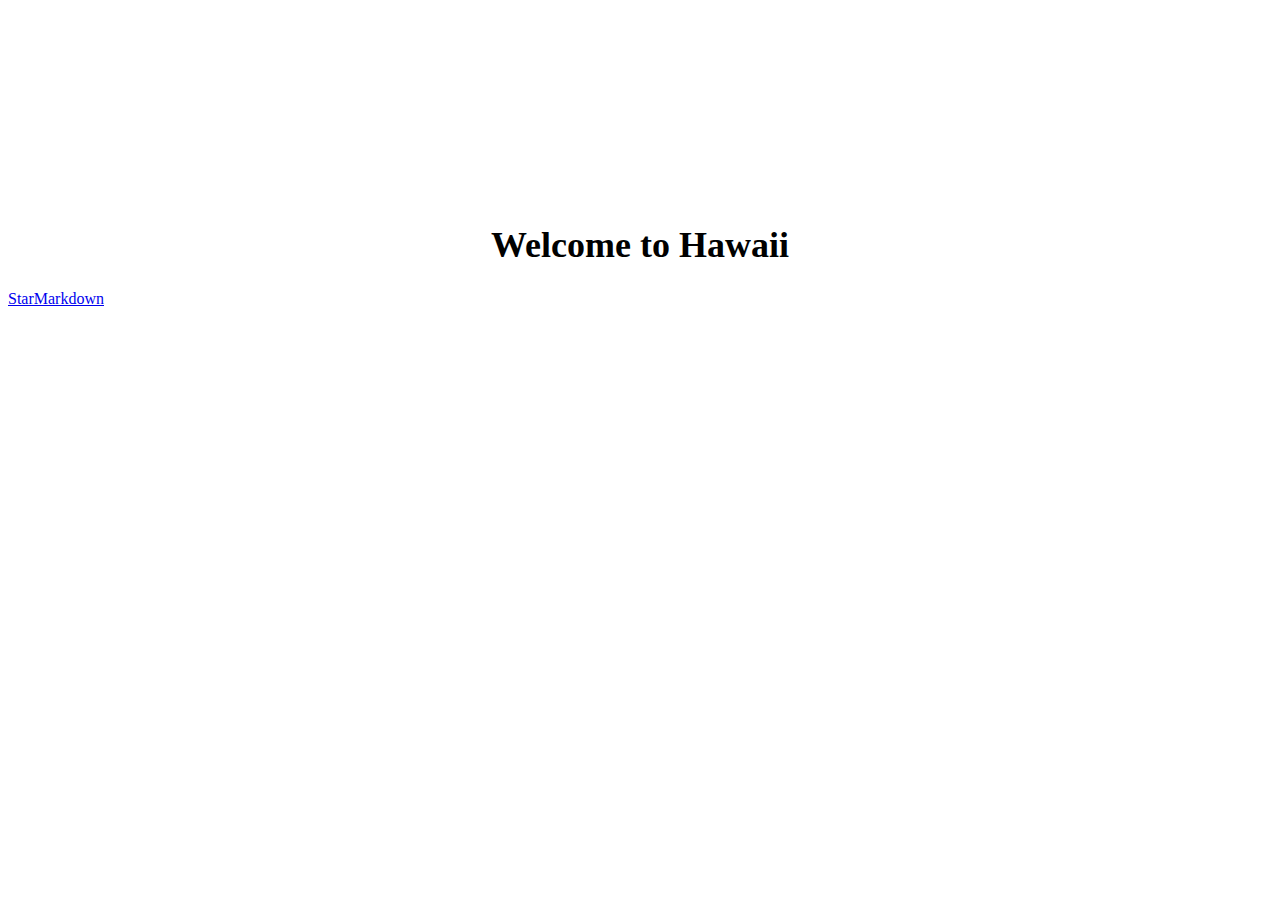
==== index.html @ dd5b6ab1 "Update index.html" ====
<!DOCTYPE html>
<html>
  <head>
    <title>Landing Page</title>
    <style>
      body {
        background-image: url('http://upforanything.net/wp-content/uploads/2013/06/Maui-Hamoa_Beach-creative-commons-e1370862063574.jpg');
        background-size: cover;
      }
      h1 {
        text-align: center;
        padding-top: 200px;
        font-size: 36px;
      }
    </style>
  </head>
  <body>
    <h1>Welcome to Hawaii</h1>
    <p>
    <a href="https://github.com/jankgit/jankgit.github.io.wiki.git">StarMarkdown</a>
  </body>
</html>
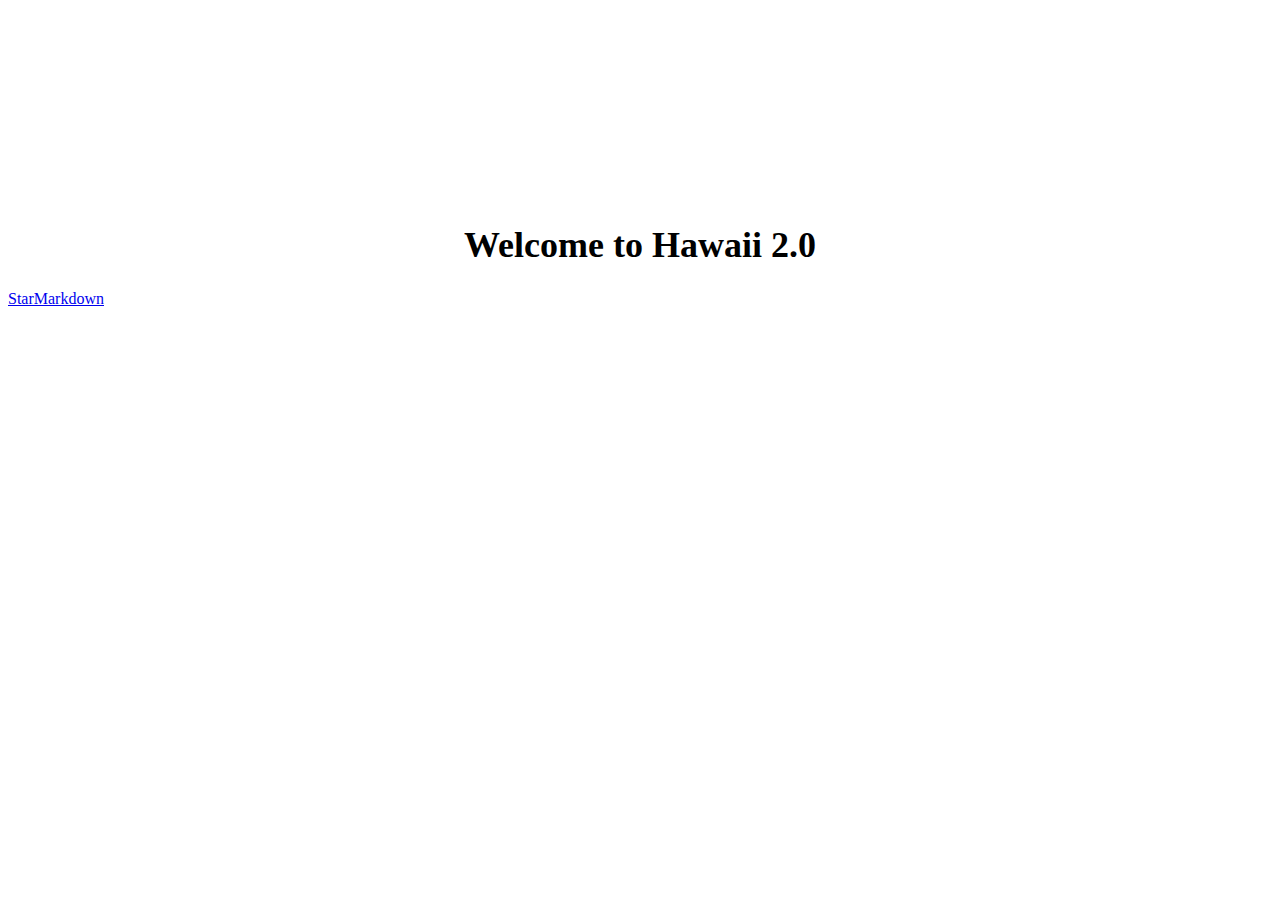
==== commit 6b54ec2e: "Update index.html" ====
--- a/index.html
+++ b/index.html
@@ -15,7 +15,7 @@
     </style>
   </head>
   <body>
-    <h1>Welcome to Hawaii</h1>
+    <h1>Welcome to Hawaii 2.0</h1>
     <p>
     <a href="https://github.com/jankgit/jankgit.github.io.wiki.git">StarMarkdown</a>
   </body>
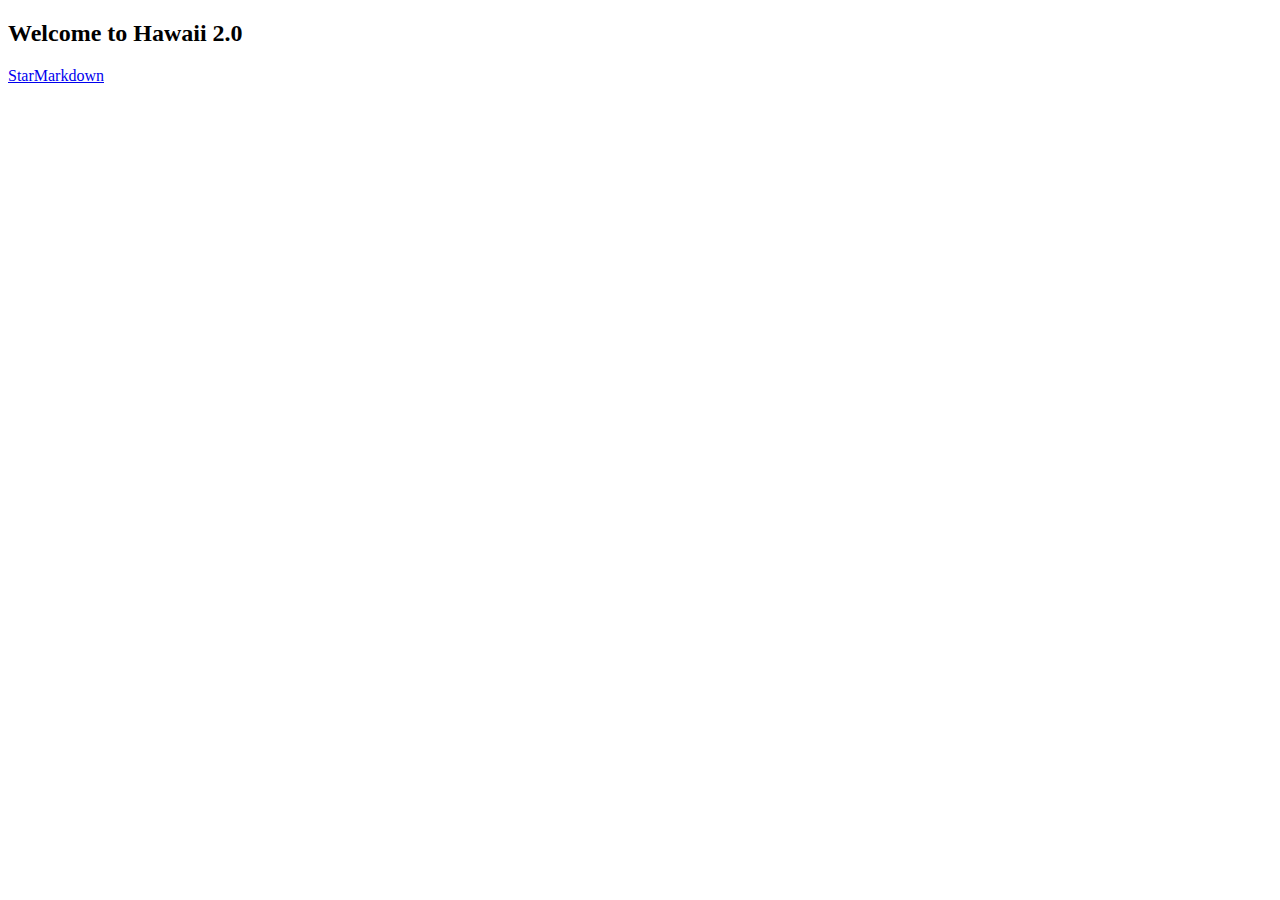
==== commit c040fb44: "2.Update" ====
--- a/index.html
+++ b/index.html
@@ -10,12 +10,12 @@
       h1 {
         text-align: center;
         padding-top: 200px;
-        font-size: 36px;
+        font-size: 54px;
       }
     </style>
   </head>
   <body>
-    <h1>Welcome to Hawaii 2.0</h1>
+    <h2>Welcome to Hawaii 2.0</h2>
     <p>
     <a href="https://github.com/jankgit/jankgit.github.io.wiki.git">StarMarkdown</a>
   </body>
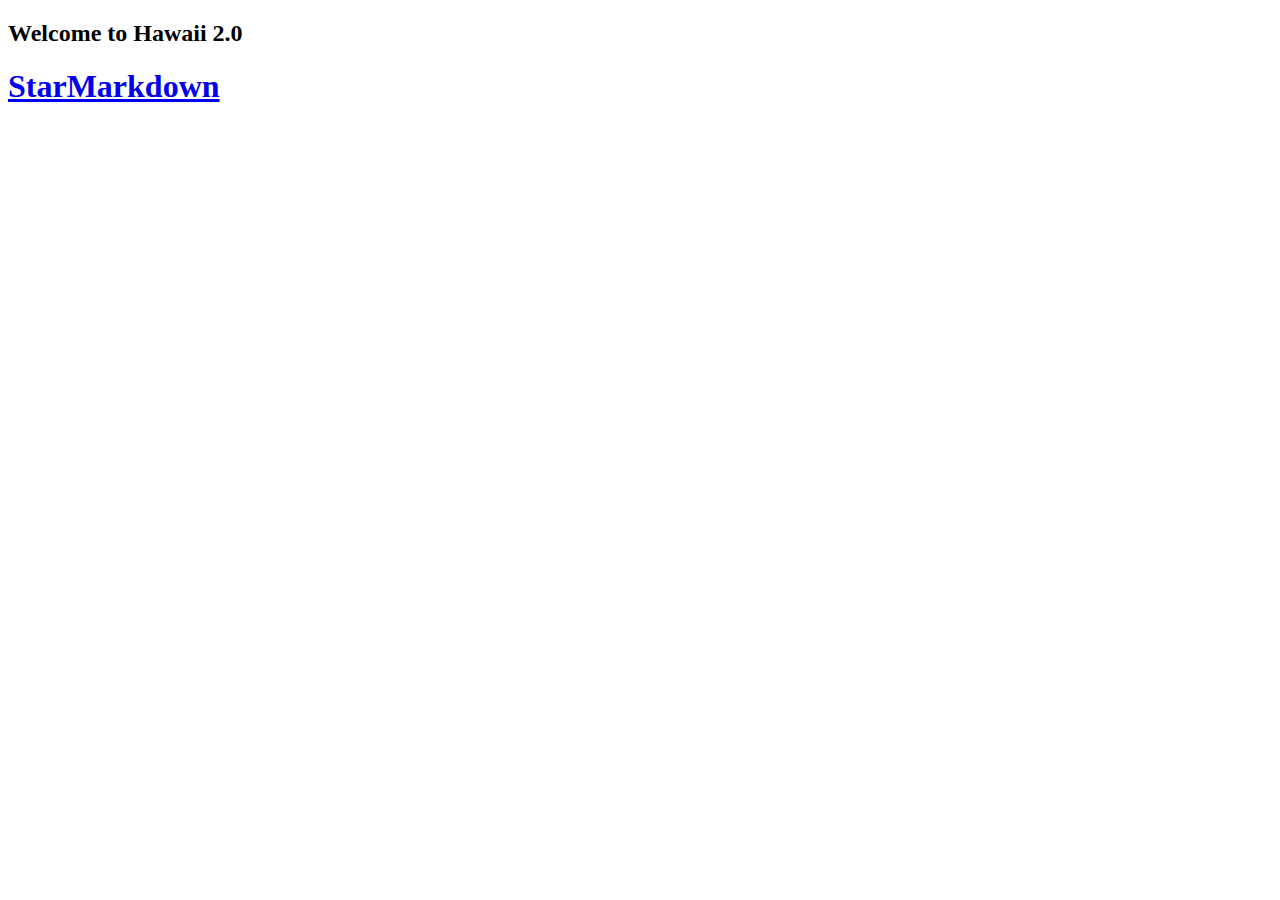
==== commit f538b84a: "Der Link wurde mit H1 versehen" ====
--- a/index.html
+++ b/index.html
@@ -7,17 +7,13 @@
         background-image: url('http://upforanything.net/wp-content/uploads/2013/06/Maui-Hamoa_Beach-creative-commons-e1370862063574.jpg');
         background-size: cover;
       }
-      h1 {
-        text-align: center;
-        padding-top: 200px;
-        font-size: 54px;
-      }
+      
     </style>
   </head>
   <body>
     <h2>Welcome to Hawaii 2.0</h2>
     <p>
-    <a href="https://github.com/jankgit/jankgit.github.io.wiki.git">StarMarkdown</a>
+    <a href="https://github.com/jankgit/jankgit.github.io.wiki.git"><h1>StarMarkdown</h1></a>
   </body>
 </html>
 
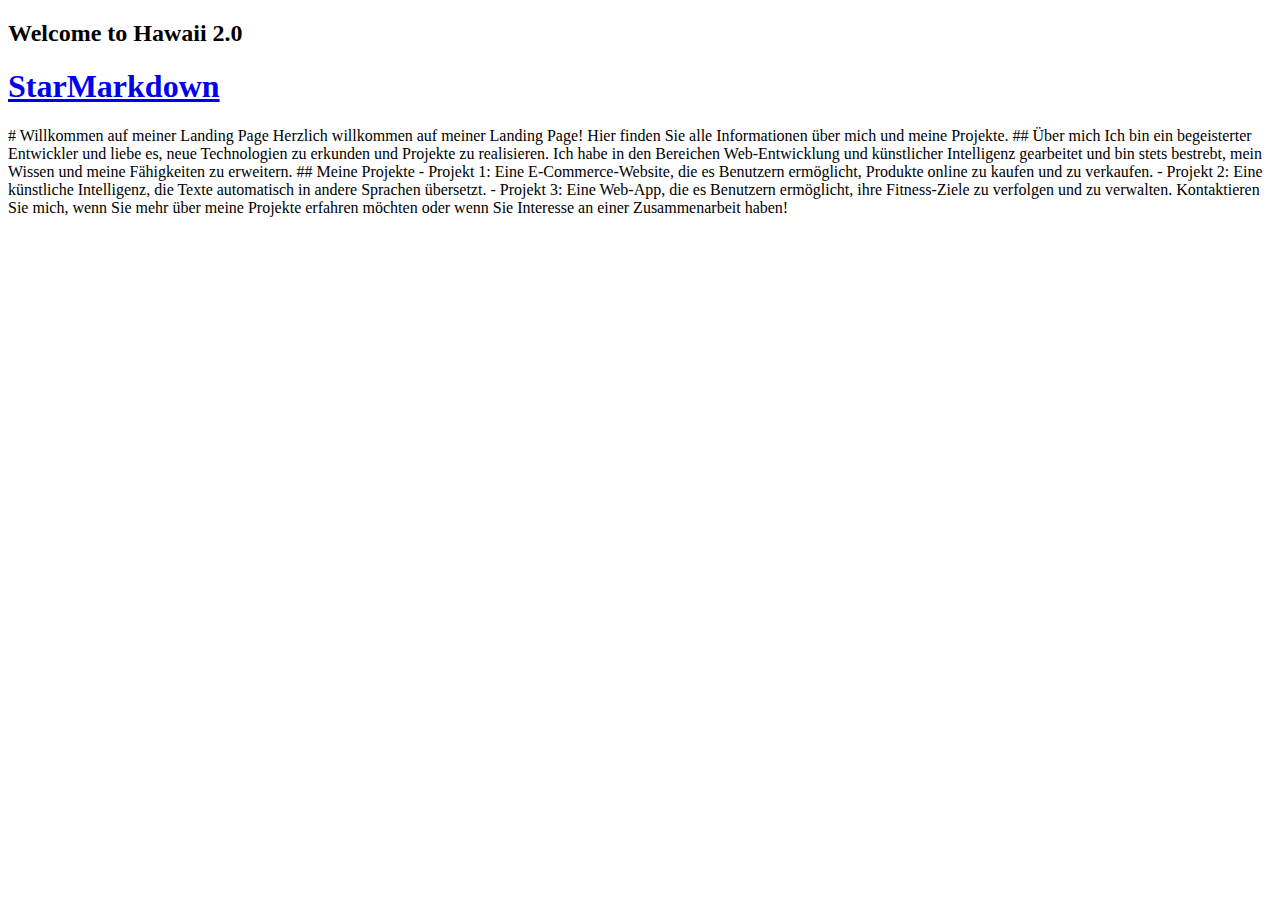
==== commit b37c4a91: "Update index.html" ====
--- a/index.html
+++ b/index.html
@@ -14,6 +14,23 @@
     <h2>Welcome to Hawaii 2.0</h2>
     <p>
     <a href="https://github.com/jankgit/jankgit.github.io.wiki.git"><h1>StarMarkdown</h1></a>
+      
+      # Willkommen auf meiner Landing Page
+
+Herzlich willkommen auf meiner Landing Page! Hier finden Sie alle Informationen über mich und meine Projekte.
+
+## Über mich
+
+Ich bin ein begeisterter Entwickler und liebe es, neue Technologien zu erkunden und Projekte zu realisieren. Ich habe in den Bereichen Web-Entwicklung und künstlicher Intelligenz gearbeitet und bin stets bestrebt, mein Wissen und meine Fähigkeiten zu erweitern.
+
+## Meine Projekte
+
+- Projekt 1: Eine E-Commerce-Website, die es Benutzern ermöglicht, Produkte online zu kaufen und zu verkaufen.
+- Projekt 2: Eine künstliche Intelligenz, die Texte automatisch in andere Sprachen übersetzt.
+- Projekt 3: Eine Web-App, die es Benutzern ermöglicht, ihre Fitness-Ziele zu verfolgen und zu verwalten.
+
+Kontaktieren Sie mich, wenn Sie mehr über meine Projekte erfahren möchten oder wenn Sie Interesse an einer Zusammenarbeit haben!
+
   </body>
 </html>
 
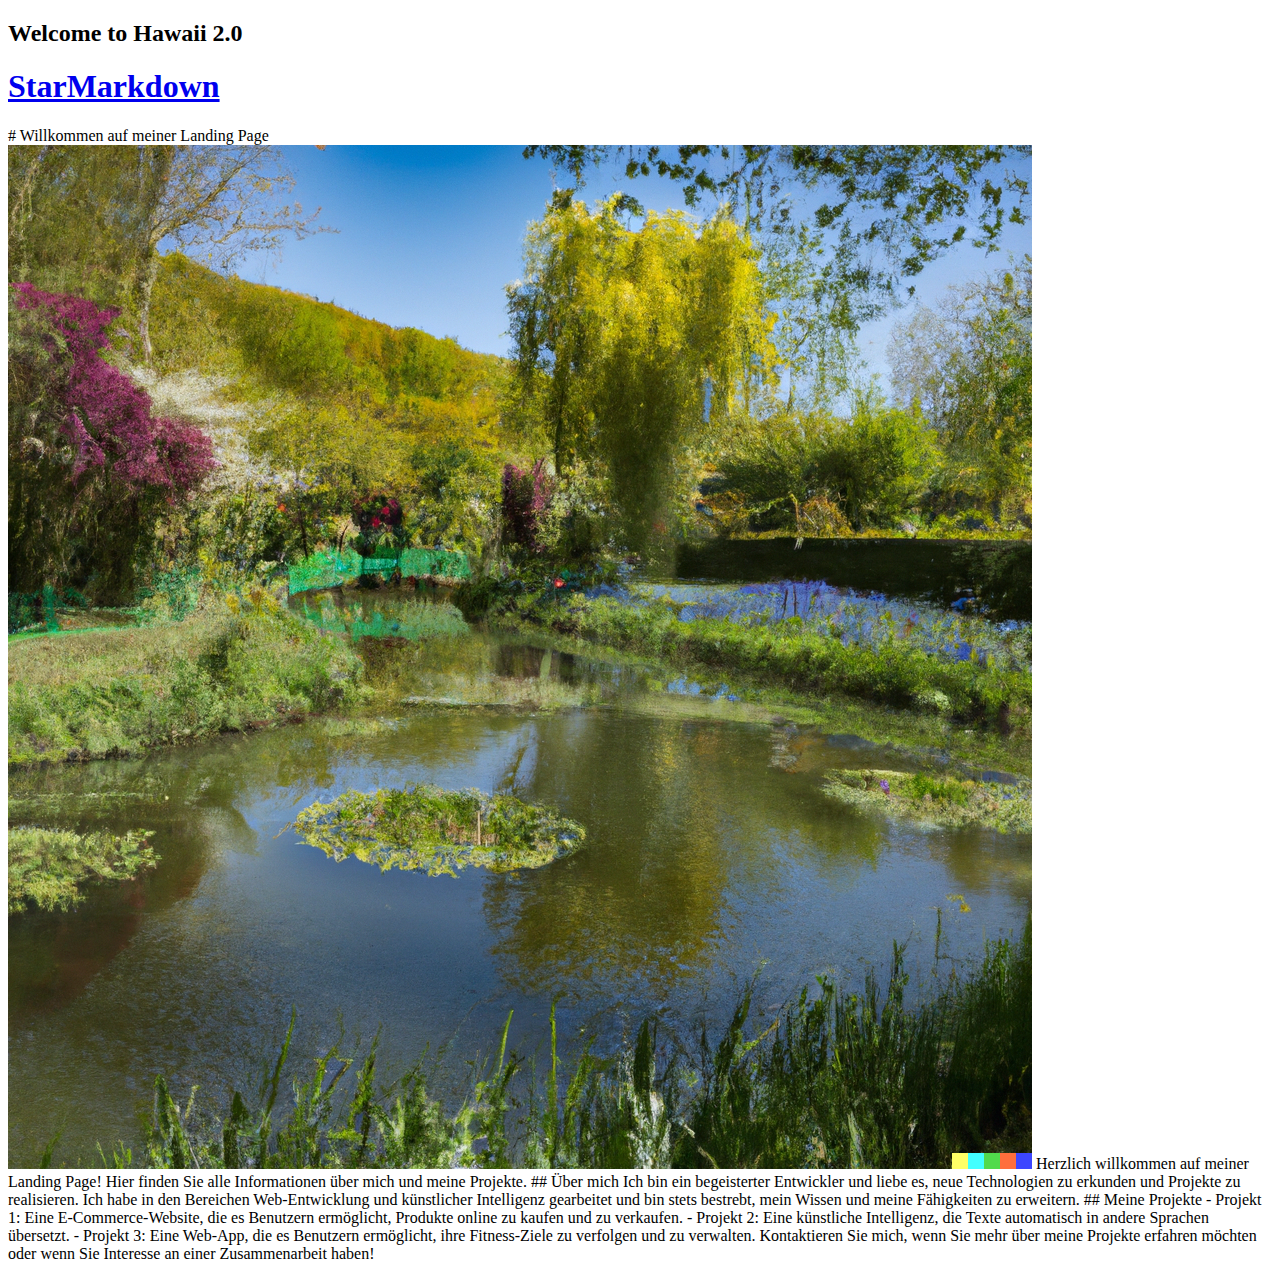
==== commit 4b4a7e09: "Giverny in Body eingebaut" ====
--- a/index.html
+++ b/index.html
@@ -4,7 +4,7 @@
     <title>Landing Page</title>
     <style>
       body {
-        background-image: url('http://upforanything.net/wp-content/uploads/2013/06/Maui-Hamoa_Beach-creative-commons-e1370862063574.jpg');
+        background-image: <img src="givernyspring.png">;
         background-size: cover;
       }
       
@@ -16,6 +16,8 @@
     <a href="https://github.com/jankgit/jankgit.github.io.wiki.git"><h1>StarMarkdown</h1></a>
       
       # Willkommen auf meiner Landing Page
+      
+      <img src="givernyspring.png">
 
 Herzlich willkommen auf meiner Landing Page! Hier finden Sie alle Informationen über mich und meine Projekte.
 
